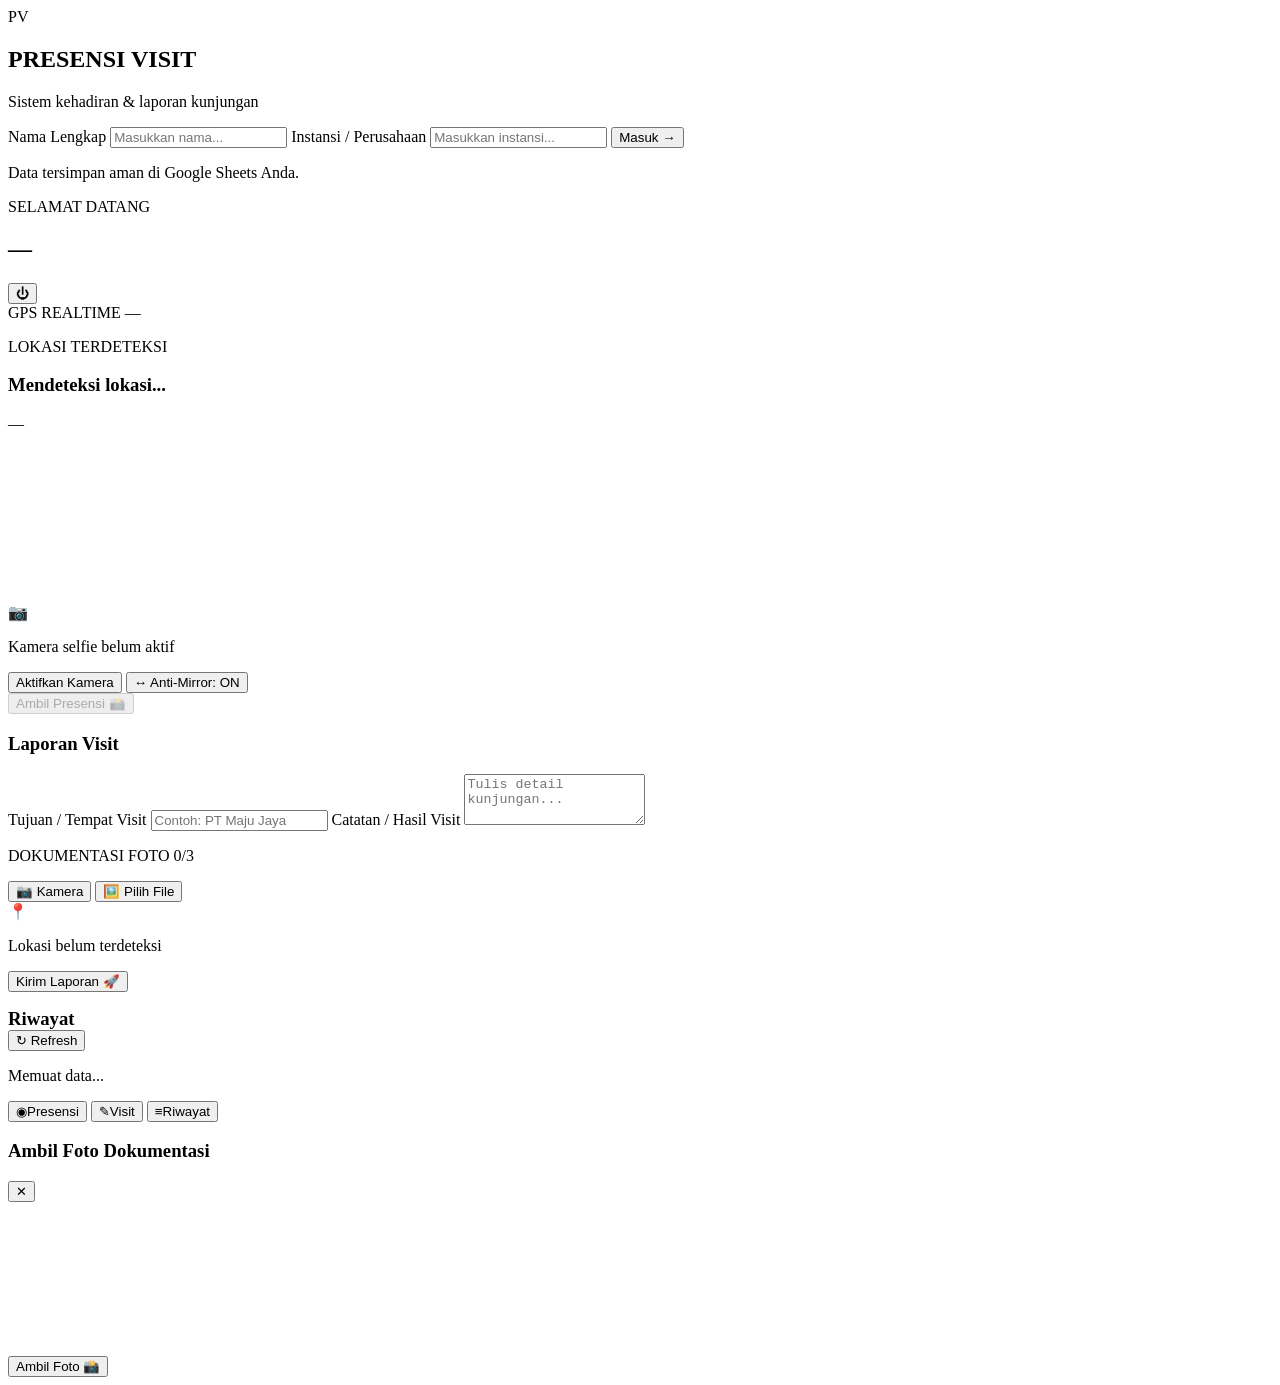
==== index.html @ 0efd6065 "Rename index to index.html" ====
<!DOCTYPE html>
<html lang="id">
<head>
<meta charset="UTF-8">
<meta name="viewport" content="width=device-width, initial-scale=1.0, maximum-scale=1.0, user-scalable=no">
<meta name="theme-color" content="#050914">
<title>PRESENSI VISIT</title>
<link rel="preconnect" href="https://fonts.googleapis.com">
<link rel="preconnect" href="https://fonts.gstatic.com" crossorigin>
<link href="https://fonts.googleapis.com/css2?family=Space+Grotesk:wght@400;500;600;700&family=Inter:wght@400;500;600&display=swap" rel="stylesheet">
<link rel="stylesheet" href="style.css">
</head>
<body>

<div class="bg-orbs"><span></span><span></span><span></span></div>

<!-- ========== LOGIN ========== -->
<section id="loginScreen" class="screen active">
  <div class="glass card login-card">
    <div class="logo">PV</div>
    <h1>PRESENSI <span>VISIT</span></h1>
    <p class="sub">Sistem kehadiran & laporan kunjungan</p>

    <label>Nama Lengkap</label>
    <input id="loginNama" type="text" placeholder="Masukkan nama..." autocomplete="name">

    <label>Instansi / Perusahaan</label>
    <input id="loginInstansi" type="text" placeholder="Masukkan instansi..." autocomplete="organization">

    <button id="btnLogin" class="btn primary">Masuk <span>→</span></button>
    <p class="hint">Data tersimpan aman di Google Sheets Anda.</p>
  </div>
</section>

<!-- ========== APP ========== -->
<section id="appScreen" class="screen">
  <header class="topbar glass">
    <div>
      <p class="eyebrow">SELAMAT DATANG</p>
      <h2 id="userLabel">—</h2>
    </div>
    <button id="btnLogout" class="icon-btn" title="Keluar">⏻</button>
  </header>

  <main>
    <!-- TAB PRESENSI -->
    <div id="tabPresensi" class="tab-panel active">
      <div class="glass card">
        <div class="card-head">
          <span class="badge live"><i></i> GPS REALTIME</span>
          <span id="gpsAccuracy" class="muted">—</span>
        </div>

        <div class="location-box">
          <p class="label">LOKASI TERDETEKSI</p>
          <h3 id="lokasiNama">Mendeteksi lokasi...</h3>
          <p id="lokasiKoordinat" class="coord">—</p>
        </div>

        <div class="camera-wrap">
          <canvas id="previewCanvas"></canvas>
          <video id="video" autoplay playsinline muted hidden></video>
          <div id="cameraPlaceholder" class="camera-placeholder">
            <span>📷</span>
            <p>Kamera selfie belum aktif</p>
          </div>
          <div class="camera-controls">
            <button id="btnStartCam" class="btn ghost small">Aktifkan Kamera</button>
            <button id="btnMirror" class="btn ghost small hidden">↔ Anti-Mirror: ON</button>
          </div>
        </div>

        <button id="btnPresensi" class="btn primary big" disabled>Ambil Presensi 📸</button>
        <p id="presensiStatus" class="status"></p>
      </div>
    </div>

    <!-- TAB VISIT -->
    <div id="tabVisit" class="tab-panel">
      <div class="glass card">
        <h3 class="card-title">Laporan Visit</h3>

        <label>Tujuan / Tempat Visit</label>
        <input id="visitTujuan" type="text" placeholder="Contoh: PT Maju Jaya">

        <label>Catatan / Hasil Visit</label>
        <textarea id="visitCatatan" rows="3" placeholder="Tulis detail kunjungan..."></textarea>

        <p class="label" style="margin-top:16px">DOKUMENTASI FOTO <span id="fotoCount">0/3</span></p>
        <div id="fotoGrid" class="foto-grid"></div>

        <div class="row">
          <button id="btnKameraVisit" class="btn ghost small">📷 Kamera</button>
          <button id="btnFileVisit" class="btn ghost small">🖼️ Pilih File</button>
          <input id="fileInput" type="file" accept="image/*" capture="environment" hidden>
          <input id="galleryInput" type="file" accept="image/*" multiple hidden>
        </div>

        <div class="location-mini">
          <span>📍</span>
          <p id="visitLokasi">Lokasi belum terdeteksi</p>
        </div>

        <button id="btnKirimVisit" class="btn primary big">Kirim Laporan 🚀</button>
        <p id="visitStatus" class="status"></p>
      </div>
    </div>

    <!-- TAB RIWAYAT -->
    <div id="tabRiwayat" class="tab-panel">
      <div class="glass card">
        <div class="card-head">
          <h3 class="card-title" style="margin:0">Riwayat</h3>
          <button id="btnRefresh" class="btn ghost small">↻ Refresh</button>
        </div>
        <div id="riwayatList" class="riwayat-list">
          <p class="muted">Memuat data...</p>
        </div>
      </div>
    </div>
  </main>

  <nav class="bottom-nav glass">
    <button class="nav-btn active" data-tab="Presensi"><span>◉</span>Presensi</button>
    <button class="nav-btn" data-tab="Visit"><span>✎</span>Visit</button>
    <button class="nav-btn" data-tab="Riwayat"><span>≡</span>Riwayat</button>
  </nav>
</section>

<!-- ========== MODAL KAMERA VISIT ========== -->
<div id="cameraModal" class="modal">
  <div class="modal-content glass">
    <div class="modal-head">
      <h3>Ambil Foto Dokumentasi</h3>
      <button id="btnCloseModal" class="icon-btn">✕</button>
    </div>
    <div class="camera-wrap modal-cam">
      <canvas id="visitPreviewCanvas"></canvas>
      <video id="visitVideo" autoplay playsinline muted hidden></video>
    </div>
    <button id="btnSnapVisit" class="btn primary big">Ambil Foto 📸</button>
  </div>
</div>

<script src="app.js"></script>
</body>
</html>
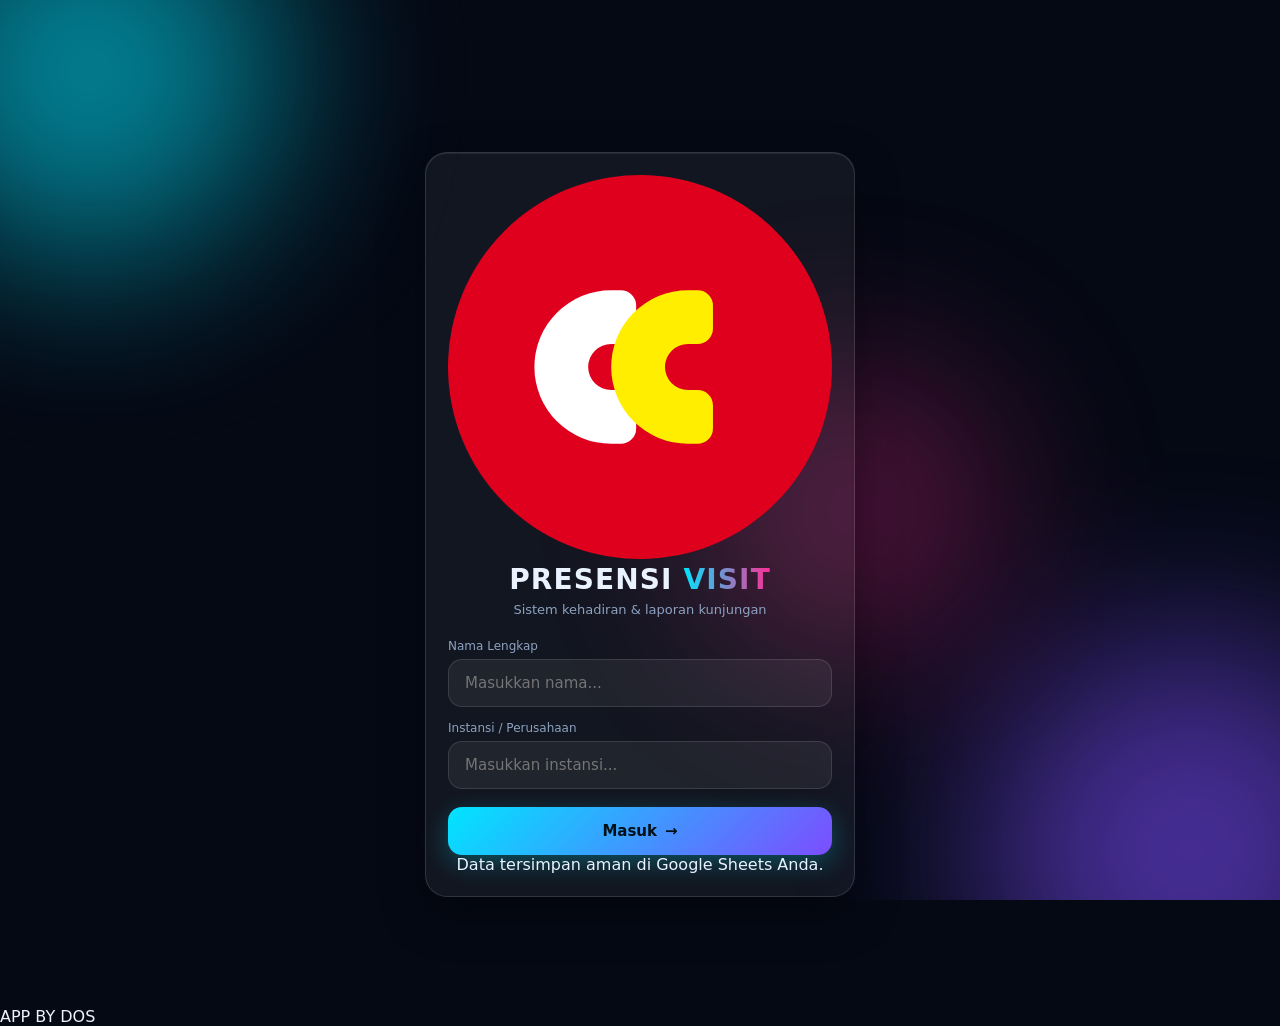
==== commit 93643280: "Integrate new logo SVG and add watermark Added a new integrated logo SVG and a watermark." ====
--- a/index.html
+++ b/index.html
@@ -17,7 +17,14 @@
 <!-- ========== LOGIN ========== -->
 <section id="loginScreen" class="screen active">
   <div class="glass card login-card">
-    <div class="logo">PV</div>
+    
+    <!-- LOGO BARU (SVG TERPADU) -->
+    <svg class="app-logo" viewBox="0 0 200 200" xmlns="http://www.w3.org/2000/svg">
+      <circle cx="100" cy="100" r="100" fill="#DF001D"/>
+      <path d="M 85 60 A 40 40 0 1 0 85 140 L 90 140 A 8 8 0 0 0 98 132 L 98 120 A 8 8 0 0 0 90 112 L 85 112 A 12 12 0 1 1 85 88 L 90 88 A 8 8 0 0 0 98 80 L 98 68 A 8 8 0 0 0 90 60 Z" fill="#FFFFFF"/>
+      <path d="M 125 60 A 40 40 0 1 0 125 140 L 130 140 A 8 8 0 0 0 138 132 L 138 120 A 8 8 0 0 0 130 112 L 125 112 A 12 12 0 1 1 125 88 L 130 88 A 8 8 0 0 0 138 80 L 138 68 A 8 8 0 0 0 130 60 Z" fill="#FFEE00"/>
+    </svg>
+
     <h1>PRESENSI <span>VISIT</span></h1>
     <p class="sub">Sistem kehadiran & laporan kunjungan</p>
 
@@ -142,6 +149,9 @@
   </div>
 </div>
 
+<!-- WATERMARK -->
+<div class="watermark">APP BY DOS</div>
+
 <script src="app.js"></script>
 </body>
 </html>
--- a/style.css
+++ b/style.css
@@ -0,0 +1,236 @@
+/* ============ RESET & VARIABEL ============ */
+*, *::before, *::after { box-sizing: border-box; margin: 0; padding: 0; }
+
+:root {
+  --bg:        #050914;
+  --cyan:      #00e5ff;
+  --purple:    #7c4dff;
+  --pink:      #ff2d95;
+  --green:     #00ffa3;
+  --glass:     rgba(255,255,255,.055);
+  --glass-brd: rgba(255,255,255,.13);
+  --text:      #eaf2ff;
+  --muted:     #8da2c0;
+  --radius:    22px;
+  --font:      'Space Grotesk', system-ui, sans-serif;
+  --body:      'Inter', system-ui, sans-serif;
+}
+
+html, body { height: 100%; }
+
+body {
+  font-family: var(--body);
+  background: var(--bg);
+  color: var(--text);
+  overflow-x: hidden;
+  -webkit-tap-highlight-color: transparent;
+}
+
+/* ============ BACKGROUND ORBS ============ */
+.bg-orbs { position: fixed; inset: 0; z-index: 0; overflow: hidden; pointer-events: none; }
+.bg-orbs span {
+  position: absolute; border-radius: 50%; filter: blur(90px); opacity: .55;
+  animation: float 18s ease-in-out infinite alternate;
+}
+.bg-orbs span:nth-child(1) { width: 380px; height: 380px; background: var(--cyan); top: -120px; left: -100px; }
+.bg-orbs span:nth-child(2) { width: 420px; height: 420px; background: var(--purple); bottom: -160px; right: -120px; animation-delay: -6s; }
+.bg-orbs span:nth-child(3) { width: 300px; height: 300px; background: var(--pink); top: 40%; left: 55%; opacity: .3; animation-delay: -12s; }
+@keyframes float { to { transform: translate(40px, -50px) scale(1.15); } }
+
+/* ============ SCREEN ============ */
+.screen {
+  position: relative; z-index: 1;
+  display: none; min-height: 100dvh;
+  padding: 18px 16px 110px;
+}
+.screen.active { display: block; animation: fadeUp .45s ease both; }
+@keyframes fadeUp { from { opacity: 0; transform: translateY(14px); } to { opacity: 1; transform: none; } }
+
+/* ============ GLASS ============ */
+.glass {
+  background: var(--glass);
+  border: 1px solid var(--glass-brd);
+  border-radius: var(--radius);
+  backdrop-filter: blur(24px) saturate(140%);
+  -webkit-backdrop-filter: blur(24px) saturate(140%);
+  box-shadow: 0 18px 45px rgba(0,0,0,.35), inset 0 1px 0 rgba(255,255,255,.08);
+}
+
+.card { padding: 22px; margin-bottom: 16px; }
+
+/* ============ LOGIN ============ */
+.login-card { max-width: 430px; margin: 14vh auto 0; text-align: center; }
+.logo {
+  width: 68px; height: 68px; margin: 0 auto 14px;
+  display: grid; place-items: center;
+  border-radius: 20px; font-family: var(--font); font-weight: 700; font-size: 24px;
+  background: linear-gradient(135deg, var(--cyan), var(--purple));
+  box-shadow: 0 0 30px rgba(0,229,255,.55);
+}
+h1 { font-family: var(--font); font-size: 28px; letter-spacing: .04em; }
+h1 span { background: linear-gradient(90deg, var(--cyan), var(--pink)); -webkit-background-clip: text; background-clip: text; color: transparent; }
+.sub { color: var(--muted); font-size: 13px; margin: 6px 0 22px; }
+
+/* ============ FORM ============ */
+label { display: block; text-align: left; font-size: 12px; color: var(--muted); margin: 14px 0 6px; font-weight: 500; }
+input, textarea {
+  width: 100%; padding: 14px 16px; color: var(--text); font-family: var(--body); font-size: 15px;
+  background: rgba(255,255,255,.06); border: 1px solid rgba(255,255,255,.12);
+  border-radius: 14px; outline: none; transition: .25s;
+}
+input:focus, textarea:focus { border-color: var(--cyan); box-shadow: 0 0 0 3px rgba(0,229,255,.15); }
+textarea { resize: vertical; }
+
+/* ============ BUTTON ============ */
+.btn {
+  border: 0; border-radius: 14px; cursor: pointer; font-family: var(--font);
+  font-weight: 600; font-size: 15px; transition: .22s; display: inline-flex;
+  align-items: center; justify-content: center; gap: 8px;
+}
+.btn.primary {
+  width: 100%; margin-top: 18px; padding: 15px;
+  background: linear-gradient(135deg, var(--cyan), var(--purple));
+  color: #021018; box-shadow: 0 8px 26px rgba(0,229,255,.28);
+}
+.btn.primary:hover { transform: translateY(-2px); box-shadow: 0 12px 34px rgba(0,229,255,.42); }
+.btn.primary:disabled { opacity: .4; cursor: not-allowed; transform: none; }
+.btn.big { padding: 17px; font-size: 16px; }
+.btn.ghost {
+  background: rgba(255,255,255,.06); border: 1px solid rgba(255,255,255,.14); color: var(--text);
+}
+.btn.ghost:hover { background: rgba(255,255,255,.12); }
+.btn.small { padding: 10px 14px; font-size: 13px; margin-top: 10px; }
+
+.icon-btn {
+  width: 42px; height: 42px; border-radius: 13px; border: 1px solid rgba(255,255,255,.14);
+  background: rgba(255,255,255,.06); color: var(--text); font-size: 18px; cursor: pointer;
+}
+.icon-btn:hover { background: rgba(255,255,255,.14); }
+
+.hidden { display: none !important; }
+.muted { color: var(--muted); font-size: 12px; }
+
+/* ============ TOPBAR ============ */
+.topbar {
+  display: flex; align-items: center; justify-content: space-between;
+  padding: 14px 18px; margin-bottom: 16px;
+  max-width: 560px; margin-left: auto; margin-right: auto;
+}
+.eyebrow { font-size: 10px; letter-spacing: .18em; color: var(--cyan); font-weight: 600; }
+.topbar h2 { font-family: var(--font); font-size: 19px; margin-top: 2px; }
+
+main { max-width: 560px; margin: 0 auto; }
+
+/* ============ CARD HEAD / BADGE ============ */
+.card-head { display: flex; align-items: center; justify-content: space-between; margin-bottom: 14px; }
+.card-title { font-family: var(--font); font-size: 19px; margin-bottom: 8px; }
+.badge {
+  display: inline-flex; align-items: center; gap: 7px;
+  font-size: 10px; font-weight: 700; letter-spacing: .1em;
+  padding: 6px 11px; border-radius: 99px;
+}
+.badge.live { background: rgba(0,255,163,.1); color: var(--green); border: 1px solid rgba(0,255,163,.3); }
+.badge.live i { width: 7px; height: 7px; border-radius: 50%; background: var(--green); animation: pulse 1.2s infinite; }
+@keyframes pulse { 50% { opacity: .25; transform: scale(.7); } }
+
+/* ============ LOCATION ============ */
+.location-box {
+  background: linear-gradient(135deg, rgba(0,229,255,.08), rgba(124,77,255,.08));
+  border: 1px solid rgba(0,229,255,.18);
+  border-radius: 18px; padding: 16px; margin-bottom: 18px;
+}
+.label { font-size: 10px; letter-spacing: .14em; color: var(--muted); font-weight: 600; }
+.location-box h3 { font-family: var(--font); font-size: 16px; margin: 6px 0 4px; line-height: 1.35; }
+.coord { font-size: 12px; color: var(--cyan); font-family: monospace; }
+
+/* ============ CAMERA ============ */
+.camera-wrap {
+  position: relative; width: 100%; aspect-ratio: 3/4; max-height: 420px;
+  border-radius: 20px; overflow: hidden; background: #0a1020;
+  border: 1px solid rgba(255,255,255,.12);
+}
+.camera-wrap canvas, .camera-wrap video { width: 100%; height: 100%; object-fit: cover; display: block; }
+.camera-placeholder {
+  position: absolute; inset: 0; display: grid; place-content: center; text-align: center;
+  color: var(--muted); gap: 8px; font-size: 13px;
+}
+.camera-placeholder span { font-size: 42px; opacity: .6; }
+.camera-controls {
+  position: absolute; bottom: 12px; left: 12px; right: 12px;
+  display: flex; gap: 8px; justify-content: center;
+}
+.camera-controls .btn { backdrop-filter: blur(14px); }
+
+/* ============ FOTO GRID ============ */
+.foto-grid { display: grid; grid-template-columns: repeat(3, 1fr); gap: 10px; margin-top: 10px; }
+.foto-item { position: relative; aspect-ratio: 1; border-radius: 14px; overflow: hidden; border: 1px solid var(--glass-brd); }
+.foto-item img { width: 100%; height: 100%; object-fit: cover; }
+.foto-item button {
+  position: absolute; top: 5px; right: 5px; width: 26px; height: 26px;
+  border-radius: 50%; border: 0; background: rgba(0,0,0,.65); color: #fff;
+  font-size: 13px; cursor: pointer;
+}
+
+.row { display: flex; gap: 10px; flex-wrap: wrap; }
+
+/* ============ LOCATION MINI ============ */
+.location-mini {
+  display: flex; gap: 10px; align-items: flex-start;
+  background: rgba(255,255,255,.04); border: 1px solid rgba(255,255,255,.08);
+  border-radius: 14px; padding: 12px 14px; margin-top: 16px;
+  font-size: 12px; color: var(--muted);
+}
+
+/* ============ STATUS ============ */
+.status { font-size: 13px; text-align: center; margin-top: 12px; min-height: 18px; }
+.status.ok { color: var(--green); }
+.status.err { color: var(--pink); }
+
+/* ============ BOTTOM NAV ============ */
+.bottom-nav {
+  position: fixed; bottom: 14px; left: 50%; transform: translateX(-50%);
+  z-index: 20; display: flex; gap: 4px; padding: 7px;
+  width: calc(100% - 32px); max-width: 520px;
+  border-radius: 22px;
+}
+.nav-btn {
+  flex: 1; border: 0; background: transparent; color: var(--muted);
+  font-family: var(--font); font-size: 11px; font-weight: 600;
+  padding: 10px 4px; border-radius: 16px; cursor: pointer;
+  display: flex; flex-direction: column; align-items: center; gap: 4px;
+  transition: .25s;
+}
+.nav-btn span { font-size: 17px; }
+.nav-btn.active { background: linear-gradient(135deg, rgba(0,229,255,.16), rgba(124,77,255,.16)); color: #fff; }
+
+/* ============ RIWAYAT ============ */
+.riwayat-list { display: flex; flex-direction: column; gap: 12px; margin-top: 8px; }
+.riwayat-item {
+  background: rgba(255,255,255,.04); border: 1px solid rgba(255,255,255,.09);
+  border-radius: 16px; padding: 14px;
+}
+.riwayat-item .ri-head { display: flex; justify-content: space-between; align-items: center; margin-bottom: 6px; }
+.riwayat-item .ri-type { font-size: 10px; font-weight: 700; letter-spacing: .1em; padding: 4px 8px; border-radius: 99px; }
+.ri-type.presensi { background: rgba(0,229,255,.12); color: var(--cyan); }
+.ri-type.visit { background: rgba(255,45,149,.12); color: var(--pink); }
+.riwayat-item h4 { font-family: var(--font); font-size: 14px; margin: 4px 0; }
+.riwayat-item p { font-size: 12px; color: var(--muted); line-height: 1.5; }
+.ri-thumbs { display: flex; gap: 6px; margin-top: 10px; flex-wrap: wrap; }
+.ri-thumbs img { width: 64px; height: 64px; object-fit: cover; border-radius: 10px; border: 1px solid var(--glass-brd); }
+
+/* ============ MODAL ============ */
+.modal {
+  position: fixed; inset: 0; z-index: 50; display: none;
+  background: rgba(2,6,16,.78); backdrop-filter: blur(8px);
+  padding: 20px; place-content: center;
+}
+.modal.open { display: grid; }
+.modal-content { width: 100%; max-width: 440px; padding: 20px; }
+.modal-head { display: flex; justify-content: space-between; align-items: center; margin-bottom: 14px; }
+.modal-cam { aspect-ratio: 3/4; max-height: 52vh; }
+
+/* ============ RESPONSIVE ============ */
+@media (min-width: 640px) {
+  .camera-wrap { max-height: 480px; }
+  .screen { padding-top: 26px; }
+}
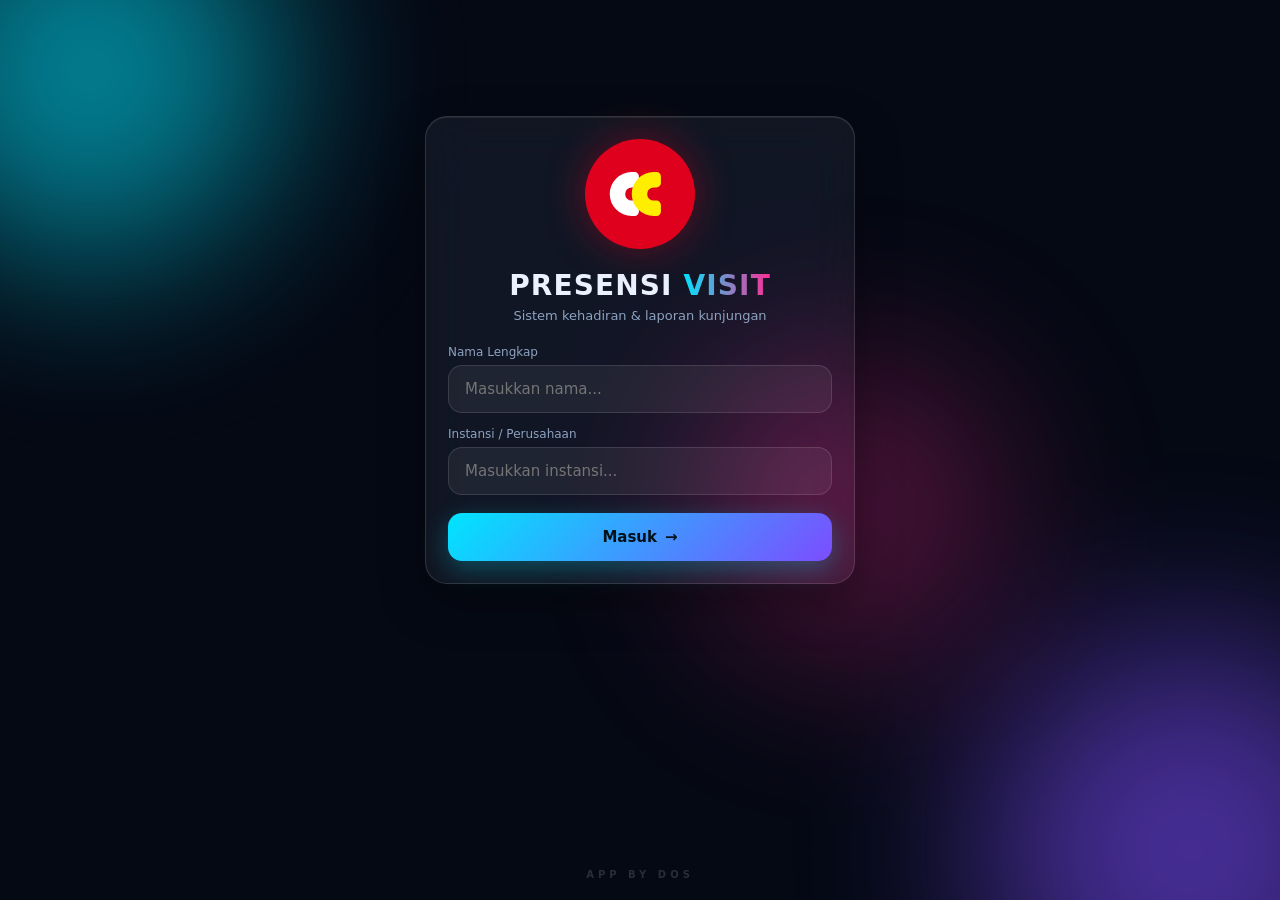
==== commit 9e198112: "Replace logout button with SVG icon" ====
--- a/index.html
+++ b/index.html
@@ -35,7 +35,6 @@
     <input id="loginInstansi" type="text" placeholder="Masukkan instansi..." autocomplete="organization">
 
     <button id="btnLogin" class="btn primary">Masuk <span>→</span></button>
-    <p class="hint">Data tersimpan aman di Google Sheets Anda.</p>
   </div>
 </section>
 
@@ -46,7 +45,13 @@
       <p class="eyebrow">SELAMAT DATANG</p>
       <h2 id="userLabel">—</h2>
     </div>
-    <button id="btnLogout" class="icon-btn" title="Keluar">⏻</button>
+    <!-- TOMBOL POWER BARU (SVG) -->
+    <button id="btnLogout" class="icon-btn" title="Keluar">
+      <svg viewBox="0 0 24 24" width="20" height="20" stroke="currentColor" stroke-width="2.5" fill="none" stroke-linecap="round" stroke-linejoin="round">
+        <path d="M18.36 6.64a9 9 0 1 1-12.73 0"></path>
+        <line x1="12" y1="2" x2="12" y2="12"></line>
+      </svg>
+    </button>
   </header>
 
   <main>
--- a/style.css
+++ b/style.css
@@ -58,15 +58,22 @@
 
 .card { padding: 22px; margin-bottom: 16px; }
 
-/* ============ LOGIN ============ */
-.login-card { max-width: 430px; margin: 14vh auto 0; text-align: center; }
-.logo {
-  width: 68px; height: 68px; margin: 0 auto 14px;
-  display: grid; place-items: center;
-  border-radius: 20px; font-family: var(--font); font-weight: 700; font-size: 24px;
-  background: linear-gradient(135deg, var(--cyan), var(--purple));
-  box-shadow: 0 0 30px rgba(0,229,255,.55);
-}
+/* ============ LOGIN & LOGO BARU ============ */
+.login-card { max-width: 430px; margin: 10vh auto 0; text-align: center; }
+
+.app-logo {
+  width: 110px;
+  height: 110px;
+  margin: 0 auto 20px;
+  display: block;
+  filter: drop-shadow(0 0 20px rgba(223, 0, 29, 0.4));
+  animation: floatLogo 3s ease-in-out infinite alternate;
+}
+@keyframes floatLogo {
+  from { transform: translateY(0); }
+  to { transform: translateY(-8px); }
+}
+
 h1 { font-family: var(--font); font-size: 28px; letter-spacing: .04em; }
 h1 span { background: linear-gradient(90deg, var(--cyan), var(--pink)); -webkit-background-clip: text; background-clip: text; color: transparent; }
 .sub { color: var(--muted); font-size: 13px; margin: 6px 0 22px; }
@@ -229,8 +236,26 @@
 .modal-head { display: flex; justify-content: space-between; align-items: center; margin-bottom: 14px; }
 .modal-cam { aspect-ratio: 3/4; max-height: 52vh; }
 
+/* ============ WATERMARK ============ */
+.watermark {
+  position: fixed;
+  bottom: 90px; /* Berada di atas navigasi bawah */
+  left: 0;
+  width: 100%;
+  text-align: center;
+  font-family: var(--font);
+  font-size: 10px;
+  font-weight: 700;
+  letter-spacing: 4px;
+  color: rgba(255, 255, 255, 0.15); /* Transparan elegan */
+  pointer-events: none; /* Tidak menghalangi klik */
+  z-index: 10;
+  text-transform: uppercase;
+}
+
 /* ============ RESPONSIVE ============ */
 @media (min-width: 640px) {
   .camera-wrap { max-height: 480px; }
   .screen { padding-top: 26px; }
-}
+  .watermark { bottom: 20px; }
+}
